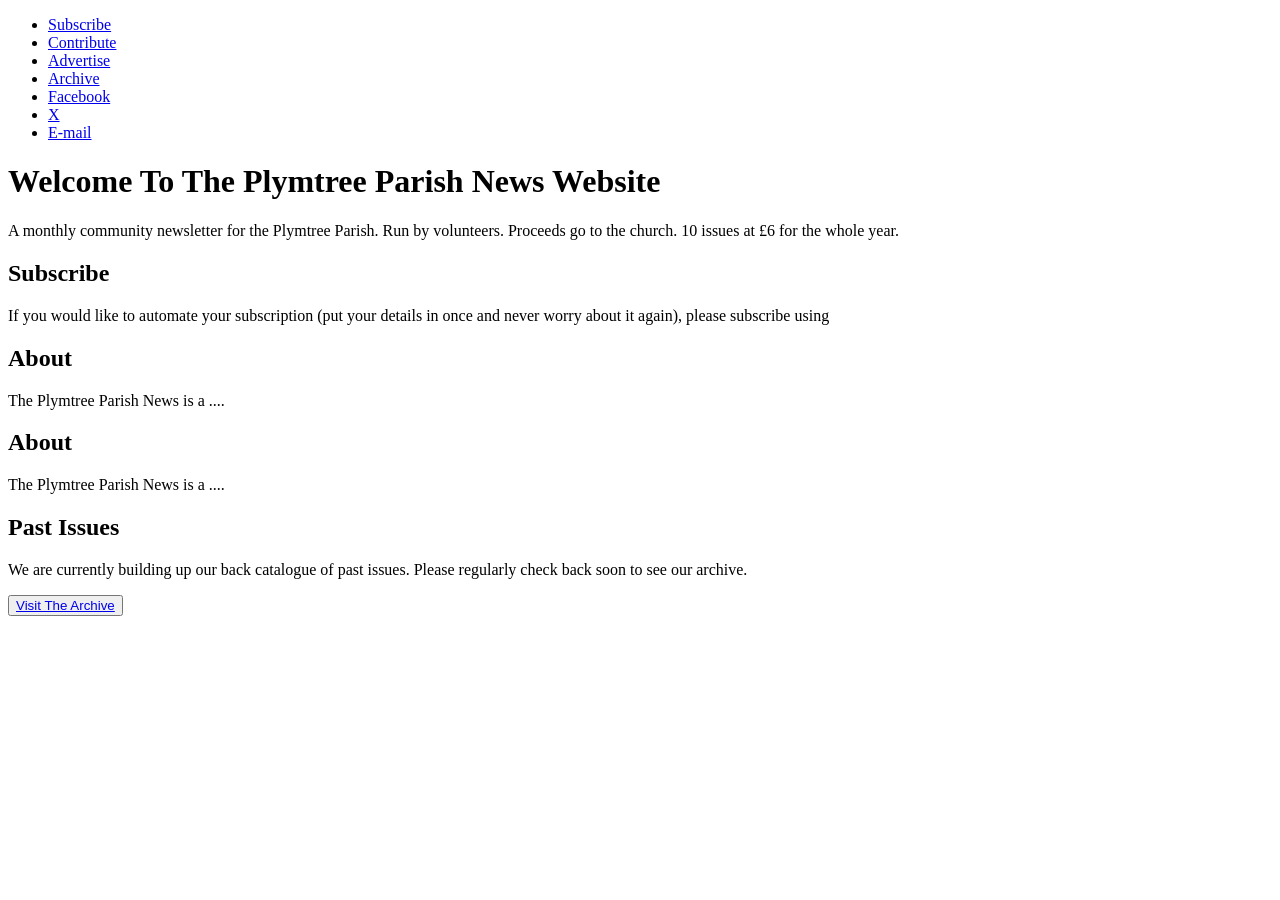
==== index.html @ 77e67778 "First addition of content" ====
<!DOCTYPE html>
<html lang="en">
<head>
  <meta charset="UTF-8">
  <meta name="viewport" content="width=device-width, initial-scale=1.0">
  <title>Plymtree Parish News</title>
</head>
<body>
  <nav>
    <ul>
      <li><a href="contact.html">Subscribe</a></li>
      <li><a href="contact.html">Contribute</a></li>
      <li><a href="contact.html">Advertise</a></li>
      <li><a href="#archive">Archive</a></li>
      <li><a href="contact.html">Facebook</a></li>
      <li><a href="contact.html">X</a></li>
      <li><a href="mailto: plymtreeparishnews.org.uk">E-mail</a></li>
    </ul>
  </nav>
  <h1>Welcome To The Plymtree Parish News Website</h1>
  <p>A monthly community newsletter for the Plymtree Parish. Run by volunteers. Proceeds go to the church. 10 issues at £6 for the whole year.</p>
  <section id="subscribe">
    <h2>
      Subscribe
    </h2>
    <p>
      If you would like to automate your subscription (put your details in once and never worry about it again), please subscribe using 
    </p>
  </section>
    <section>
    <h2>
      About
    </h2>
    <p>
      The Plymtree Parish News is a ....
    </p>
  </section>
  <section id="Advertise">
    <h2>
      About
    </h2>
    <p>
      The Plymtree Parish News is a ....
    </p>
  </section>
  <section id="archive">
    <h2>
      Past Issues
    </h2>
    <p>
      We are currently building up our back catalogue of past issues. Please regularly check back soon to see our archive.
    </p>
    <button><a href="contact.html">Visit The Archive</a></button>
  </section>
</body>
</html>
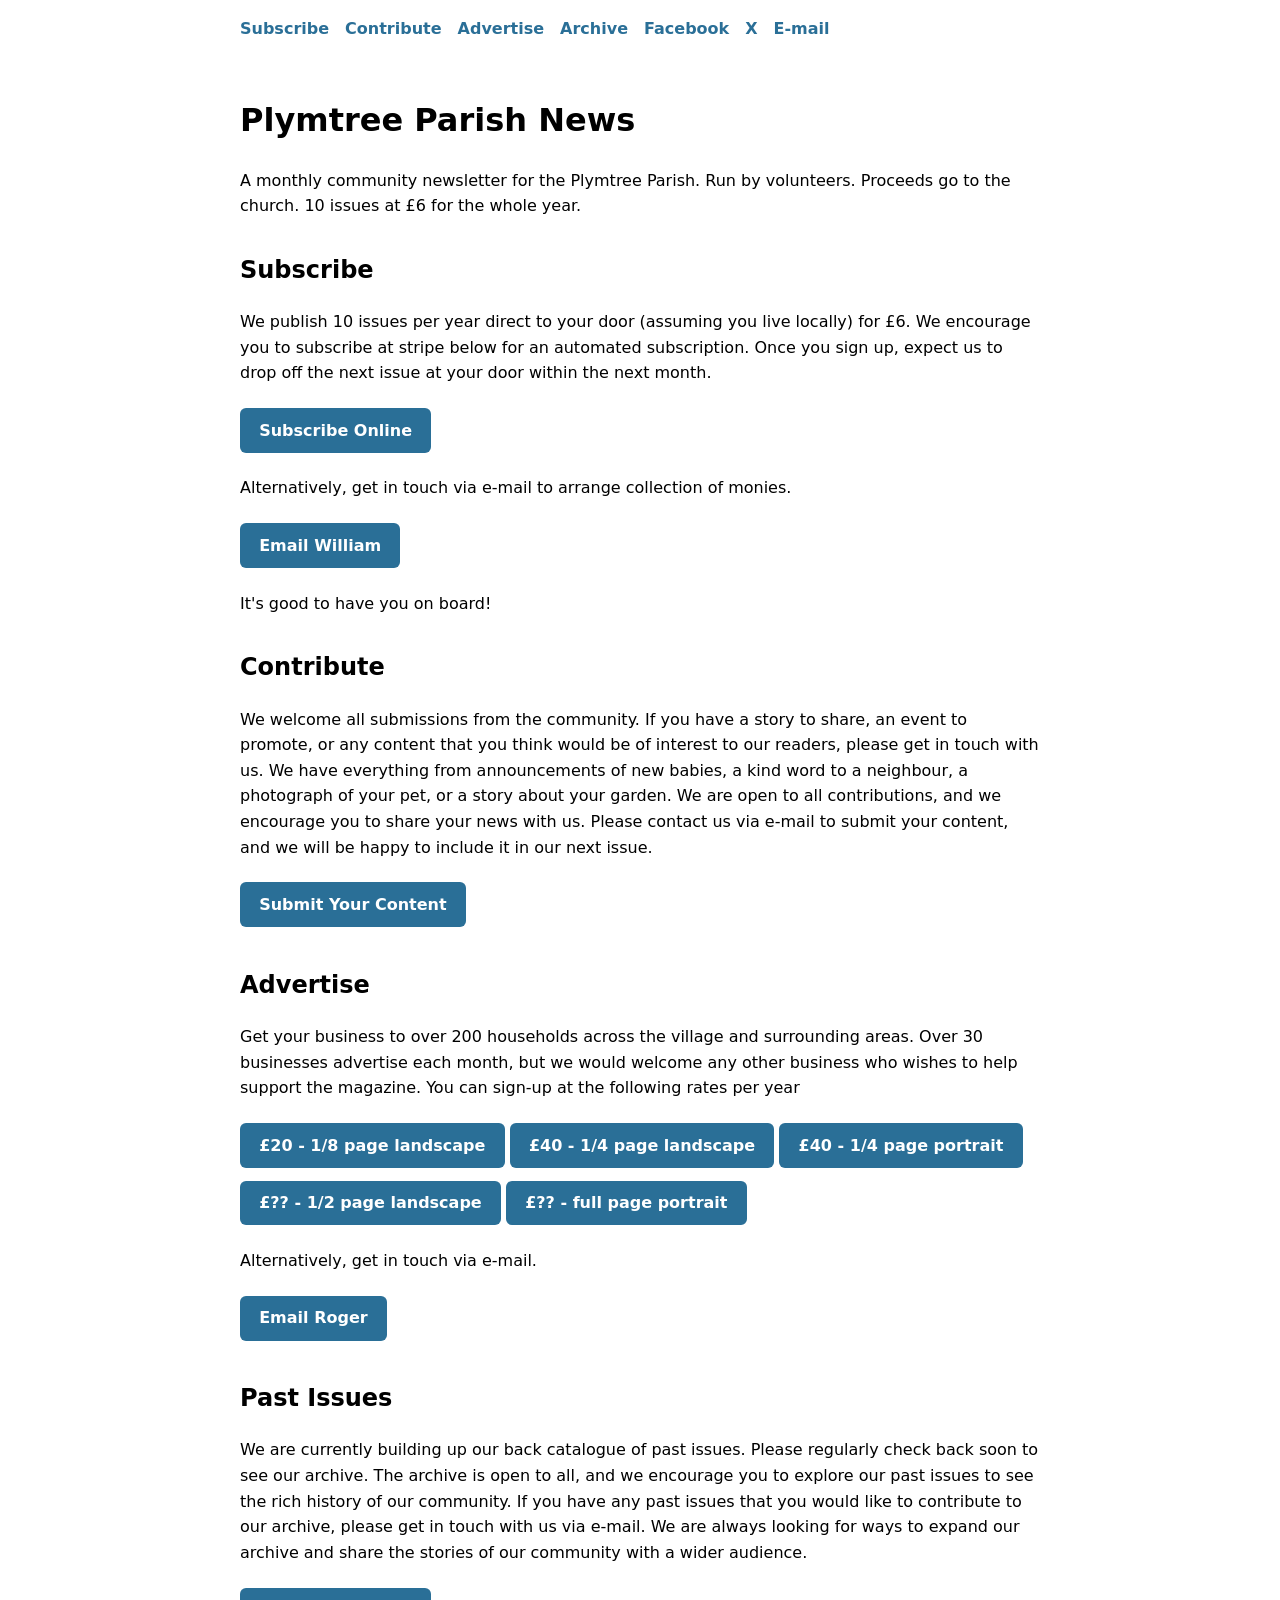
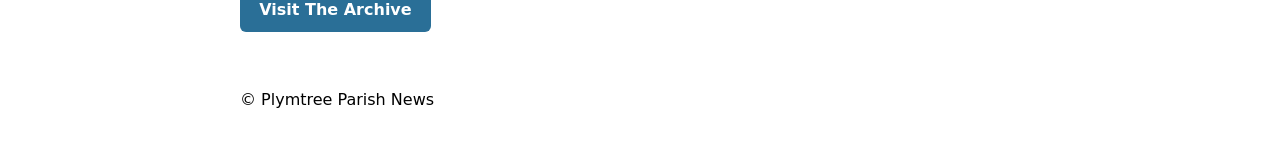
==== commit ba9393cf: "removed archive" ====
--- a/index.html
+++ b/index.html
@@ -4,53 +4,104 @@
   <meta charset="UTF-8">
   <meta name="viewport" content="width=device-width, initial-scale=1.0">
   <title>Plymtree Parish News</title>
+  <link rel="stylesheet" href="styles.css">
 </head>
 <body>
-  <nav>
-    <ul>
-      <li><a href="contact.html">Subscribe</a></li>
-      <li><a href="contact.html">Contribute</a></li>
-      <li><a href="contact.html">Advertise</a></li>
-      <li><a href="#archive">Archive</a></li>
-      <li><a href="contact.html">Facebook</a></li>
-      <li><a href="contact.html">X</a></li>
-      <li><a href="mailto: plymtreeparishnews.org.uk">E-mail</a></li>
-    </ul>
-  </nav>
-  <h1>Welcome To The Plymtree Parish News Website</h1>
-  <p>A monthly community newsletter for the Plymtree Parish. Run by volunteers. Proceeds go to the church. 10 issues at £6 for the whole year.</p>
-  <section id="subscribe">
-    <h2>
-      Subscribe
-    </h2>
-    <p>
-      If you would like to automate your subscription (put your details in once and never worry about it again), please subscribe using 
-    </p>
-  </section>
-    <section>
-    <h2>
-      About
-    </h2>
-    <p>
-      The Plymtree Parish News is a ....
-    </p>
-  </section>
-  <section id="Advertise">
-    <h2>
-      About
-    </h2>
-    <p>
-      The Plymtree Parish News is a ....
-    </p>
-  </section>
-  <section id="archive">
-    <h2>
-      Past Issues
-    </h2>
-    <p>
-      We are currently building up our back catalogue of past issues. Please regularly check back soon to see our archive.
-    </p>
-    <button><a href="contact.html">Visit The Archive</a></button>
-  </section>
+  <header>
+    <nav>
+      <ul>
+        <li><a href="#subscribe">Subscribe</a></li>
+        <li><a href="#contribute">Contribute</a></li>
+        <li><a href="#advertise">Advertise</a></li>
+        <li><a href="#archive">Archive</a></li>
+        <li><a href="https://www.facebook.com/PlymtreeParishNews">Facebook</a></li>
+        <li><a href="https://twitter.com/PlymtreeParishNews">X</a></li>
+        <li><a href="mailto:hello@plymtreeparishnews.org.uk">E-mail</a></li>
+      </ul>
+    </nav>
+  </header>
+
+  <main>
+    <h1>Plymtree Parish News</h1>
+    <p>A monthly community newsletter for the Plymtree Parish. Run by volunteers. Proceeds go to the church. 10 issues at £6 for the whole year.</p>
+
+    <section id="subscribe">
+      <h2>Subscribe</h2>
+      <p>
+        We publish 10 issues per year direct to your door (assuming you live locally) for £6. We encourage you to subscribe at stripe below for an automated subscription. Once you sign up, expect us to drop off the next issue at your door within the next month.
+      </p>
+
+      <a class="button" href="https://your-stripe-checkout-link-here">
+        Subscribe Online
+      </a>
+
+      <p>Alternatively, get in touch via e-mail to arrange collection of monies.</p>
+
+      <a class="button" href="mailto:hello@plymtreeparishnews.org.uk">
+        Email William
+      </a>
+
+      <p>It's good to have you on board!</p>
+    </section>
+
+    <section id="contribute">
+      <h2>Contribute</h2>
+      <p>
+        We welcome all submissions from the community. If you have a story to share, an event to promote, or any content that you think would be of interest to our readers, please get in touch with us. We have everything from announcements of new babies, a kind word to a neighbour, a photograph of your pet, or a story about your garden. We are open to all contributions, and we encourage you to share your news with us. Please contact us via e-mail to submit your content, and we will be happy to include it in our next issue.
+      </p>
+
+      <a class="button" href="mailto:hello@plymtreeparishnews.org.uk">
+        Submit Your Content
+      </a>
+    </section>
+
+    <section id="advertise">
+      <h2>Advertise</h2>
+      <p>
+        Get your business to over 200 households across the village and surrounding areas. Over 30 businesses advertise each month, but we would welcome any other business who wishes to help support the magazine. You can sign-up at the following rates per year
+      </p>
+
+      <a class="button" href="mailto:hello@plymtreeparishnews.org.uk">
+        £20 - 1/8 page landscape
+      </a>
+
+      <a class="button" href="mailto:hello@plymtreeparishnews.org.uk">
+        £40 - 1/4 page landscape
+      </a>
+
+      <a class="button" href="mailto:hello@plymtreeparishnews.org.uk">
+        £40 - 1/4 page portrait
+      </a>
+
+      <a class="button" href="mailto:hello@plymtreeparishnews.org.uk">
+        £?? - 1/2 page landscape
+      </a>
+
+      <a class="button" href="mailto:hello@plymtreeparishnews.org.uk">
+        £?? - full page portrait
+      </a>
+
+      <p>Alternatively, get in touch via e-mail.</p>
+
+      <a class="button" href="mailto:hello@plymtreeparishnews.org.uk">
+        Email Roger
+      </a>
+    </section>
+
+    <section id="archive">
+      <h2>Past Issues</h2>
+      <p>
+        We are currently building up our back catalogue of past issues. Please regularly check back soon to see our archive. The archive is open to all, and we encourage you to explore our past issues to see the rich history of our community. If you have any past issues that you would like to contribute to our archive, please get in touch with us via e-mail. We are always looking for ways to expand our archive and share the stories of our community with a wider audience.
+      </p>
+
+      <a class="button" href="contact.html">
+        Visit The Archive
+      </a>
+    </section>
+  </main>
+
+  <footer>
+    <p>© Plymtree Parish News</p>
+  </footer>
 </body>
 </html>
--- a/styles.css
+++ b/styles.css
@@ -0,0 +1,71 @@
+/* Basic reset for consistent spacing */
+body {
+  font-family: system-ui, sans-serif;
+  line-height: 1.6;
+  margin: 0;
+  padding: 0;
+}
+
+/* Make links look like buttons */
+.button {
+  display: inline-block;
+  padding: 0.6rem 1.2rem;
+  margin: 0.4rem 0;
+  background-color: #2a6f97;      /* A calm, trustworthy blue */
+  color: white;
+  text-decoration: none;
+  border-radius: 6px;
+  font-weight: 600;
+  transition: background-color 0.2s ease, transform 0.1s ease;
+}
+
+/* Hover state */
+.button:hover {
+  background-color: #1f5a7a;
+  transform: translateY(-2px);
+}
+
+/* Keyboard focus state (important for accessibility) */
+.button:focus {
+  outline: 3px solid #ffbf47;     /* GOV.UK-style focus ring */
+  outline-offset: 3px;
+}
+
+/* Optional: make buttons full-width on small screens */
+@media (max-width: 600px) {
+  .button {
+    width: 100%;
+    text-align: center;
+  }
+}
+
+/* Optional: tidy up nav */
+nav ul {
+  list-style: none;
+  padding: 0;
+  margin: 0;
+  display: flex;
+  flex-wrap: wrap;
+  gap: 1rem;
+}
+
+nav a {
+  text-decoration: none;
+  color: #2a6f97;
+  font-weight: 600;
+}
+
+nav a:hover {
+  text-decoration: underline;
+}
+
+/* Basic layout spacing */
+main, header, footer {
+  padding: 1rem 1.5rem;
+  max-width: 800px;
+  margin: auto;
+}
+
+section {
+  margin-top: 2rem;
+}
